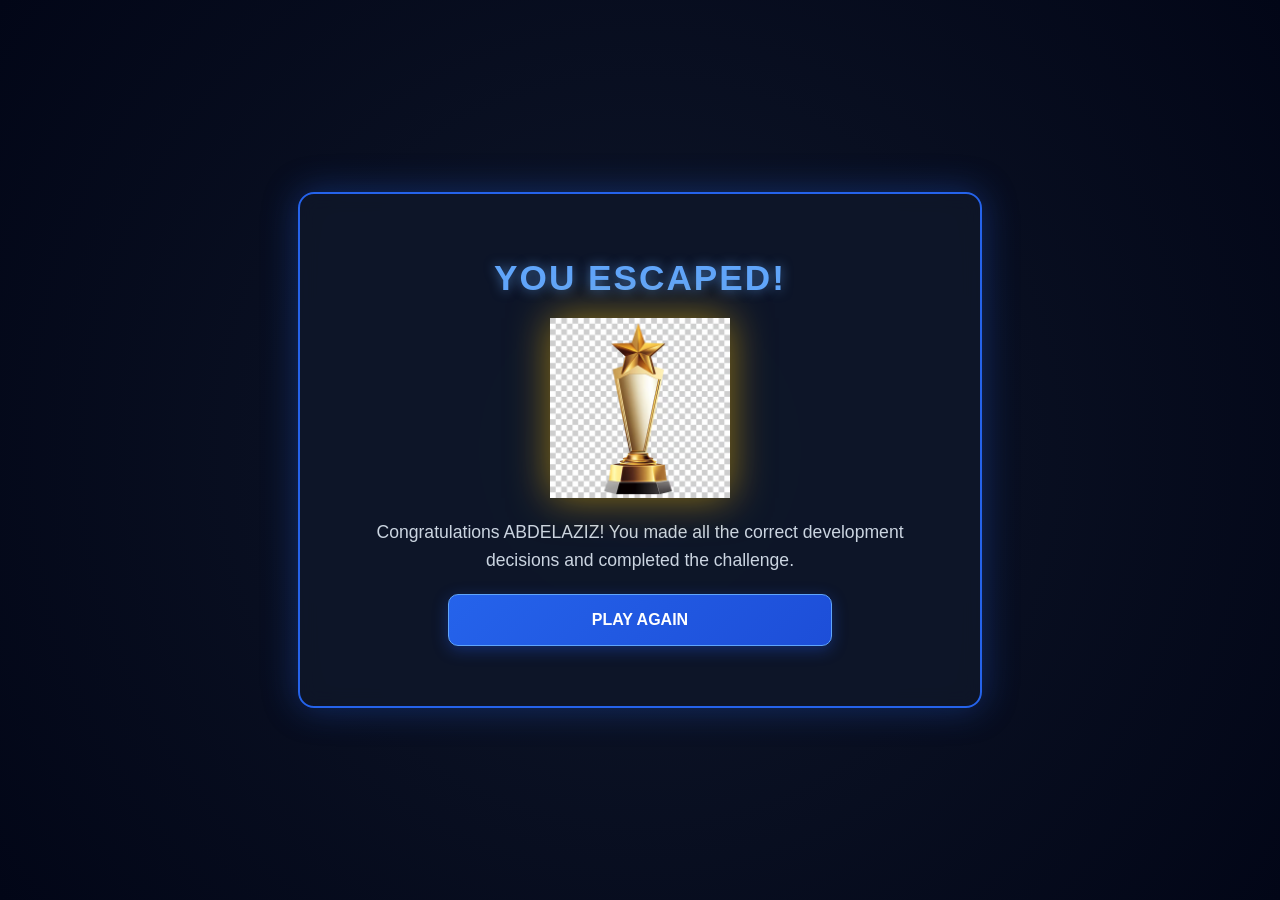
==== escape-room/victory.html @ 99f1b12e "Add files via upload" ====
<!DOCTYPE html>
<html lang="en">
<head>
    <meta charset="UTF-8">
    <title>Victory - You Escaped!</title>
    <link rel="stylesheet" href="style.css">
</head>
<body>
    <div class="room">
        <h1>YOU ESCAPED!</h1>
        
        <!-- Trophy Image -->
        <img src="golden-star-award-trophy_1156559-3892.jpg" alt="Golden Star Award Trophy" class="trophy-img">
        
        <p>Congratulations ABDELAZIZ! You made all the correct development decisions and completed the challenge.</p>
        
        <a class="button" href="index.html">PLAY AGAIN</a>
    </div>
</body>
</html>
---- escape-room/style.css ----
body {
    background: radial-gradient(circle at center, #0f172a 0%, #020617 100%);
    color: #f8fafc;
    font-family: 'Segoe UI', Tahoma, Geneva, Verdana, sans-serif;
    text-align: center;
    min-height: 100vh;
    margin: 0;
    display: flex;
    align-items: center;
    justify-content: center;
}

.room {
    width: 600px;
    max-width: 90%;
    margin: 20px auto;
    padding: 40px;
    background: rgba(15, 23, 42, 0.85);
    border: 2px solid #2563eb;
    border-radius: 16px;
    box-shadow: 0 0 35px rgba(37, 99, 235, 0.35);
    backdrop-filter: blur(10px);
}

h1 {
    color: #60a5fa;
    font-size: 2.2rem;
    letter-spacing: 2px;
    text-shadow: 0 0 12px rgba(96, 165, 250, 0.6);
    margin-bottom: 10px;
}

h2 {
    color: #93c5fd;
    font-weight: 400;
    margin-bottom: 25px;
}

p {
    color: #cbd5e1;
    font-size: 1.1rem;
    line-height: 1.6;
}

.button {
    display: block;
    width: 80%;
    max-width: 350px;
    margin: 20px auto;
    padding: 16px;
    background: linear-gradient(135deg, #2563eb, #1d4ed8);
    color: #ffffff;
    font-weight: bold;
    font-size: 1rem;
    text-decoration: none;
    border-radius: 10px;
    border: 1px solid #60a5fa;
    box-shadow: 0 4px 15px rgba(29, 78, 216, 0.4);
    transition: all 0.3s ease;
}
.button:hover {
    background: linear-gradient(135deg, #3b82f6, #2563eb);
    box-shadow: 0 0 25px rgba(96, 165, 250, 0.9);
    transform: scale(1.03);
}

.button:hover {
    background: linear-gradient(135deg, #3b82f6, #2563eb);
    box-shadow: 0 0 25px rgba(96, 165, 250, 0.8);
    transform: translateY(-3px);
}
.trophy-img {
    width: 180px;
    max-width: 100%;
    height: auto;
    margin: 20px auto;
    display: block;
    filter: drop-shadow(0 0 20px rgba(234, 179, 8, 0.6));
    transition: transform 0.3s ease;
}

.trophy-img:hover {
    transform: scale(1.08);
}
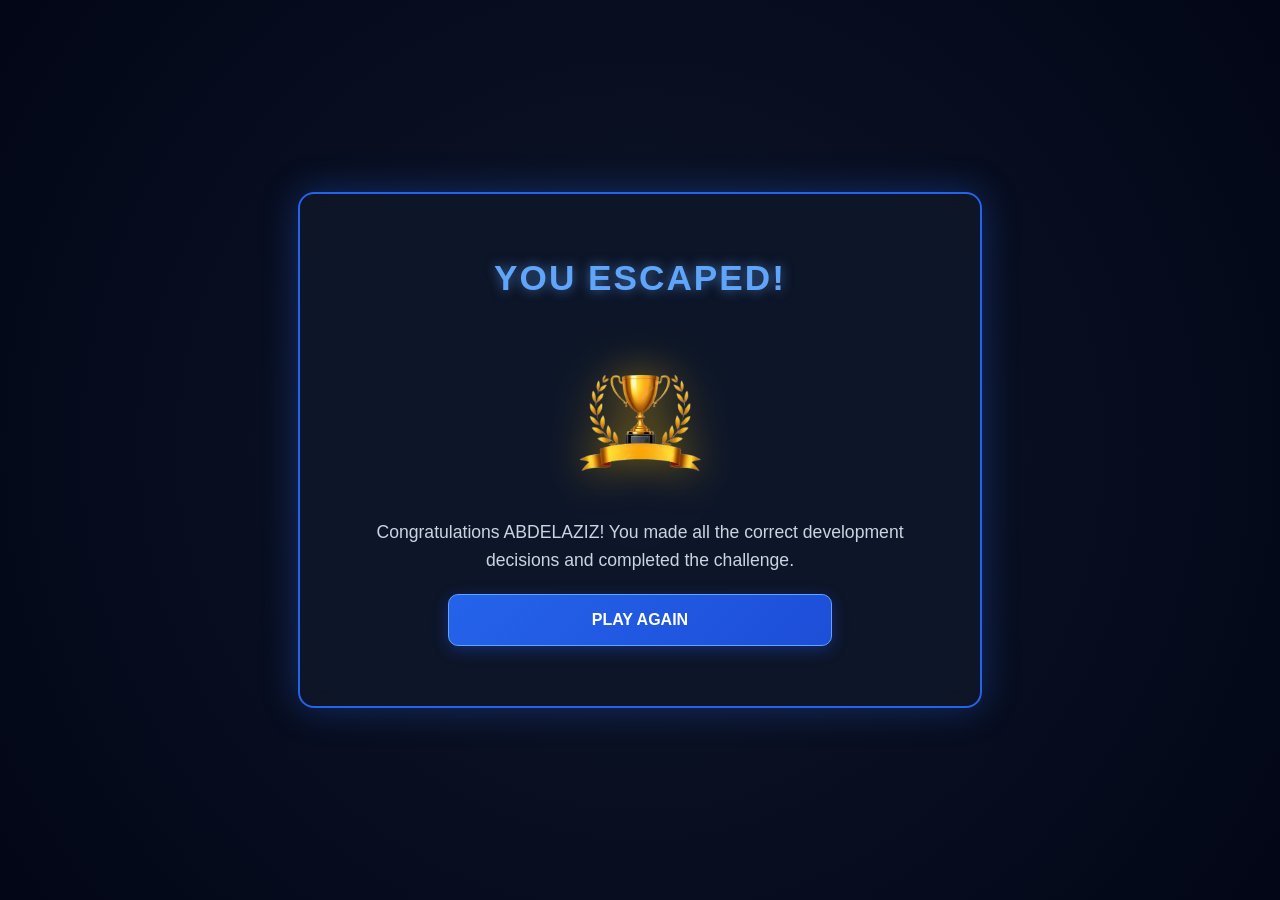
==== commit 20627e84: "Update victory.html" ====
--- a/escape-room/victory.html
+++ b/escape-room/victory.html
@@ -10,11 +10,11 @@
         <h1>YOU ESCAPED!</h1>
         
         <!-- Trophy Image -->
-        <img src="golden-star-award-trophy_1156559-3892.jpg" alt="Golden Star Award Trophy" class="trophy-img">
+        <img src="golden-star-award-trophy_1156559-3892.png" alt="Golden Star Award Trophy" class="trophy-img">
         
         <p>Congratulations ABDELAZIZ! You made all the correct development decisions and completed the challenge.</p>
         
         <a class="button" href="index.html">PLAY AGAIN</a>
     </div>
 </body>
-</html>+</html>
